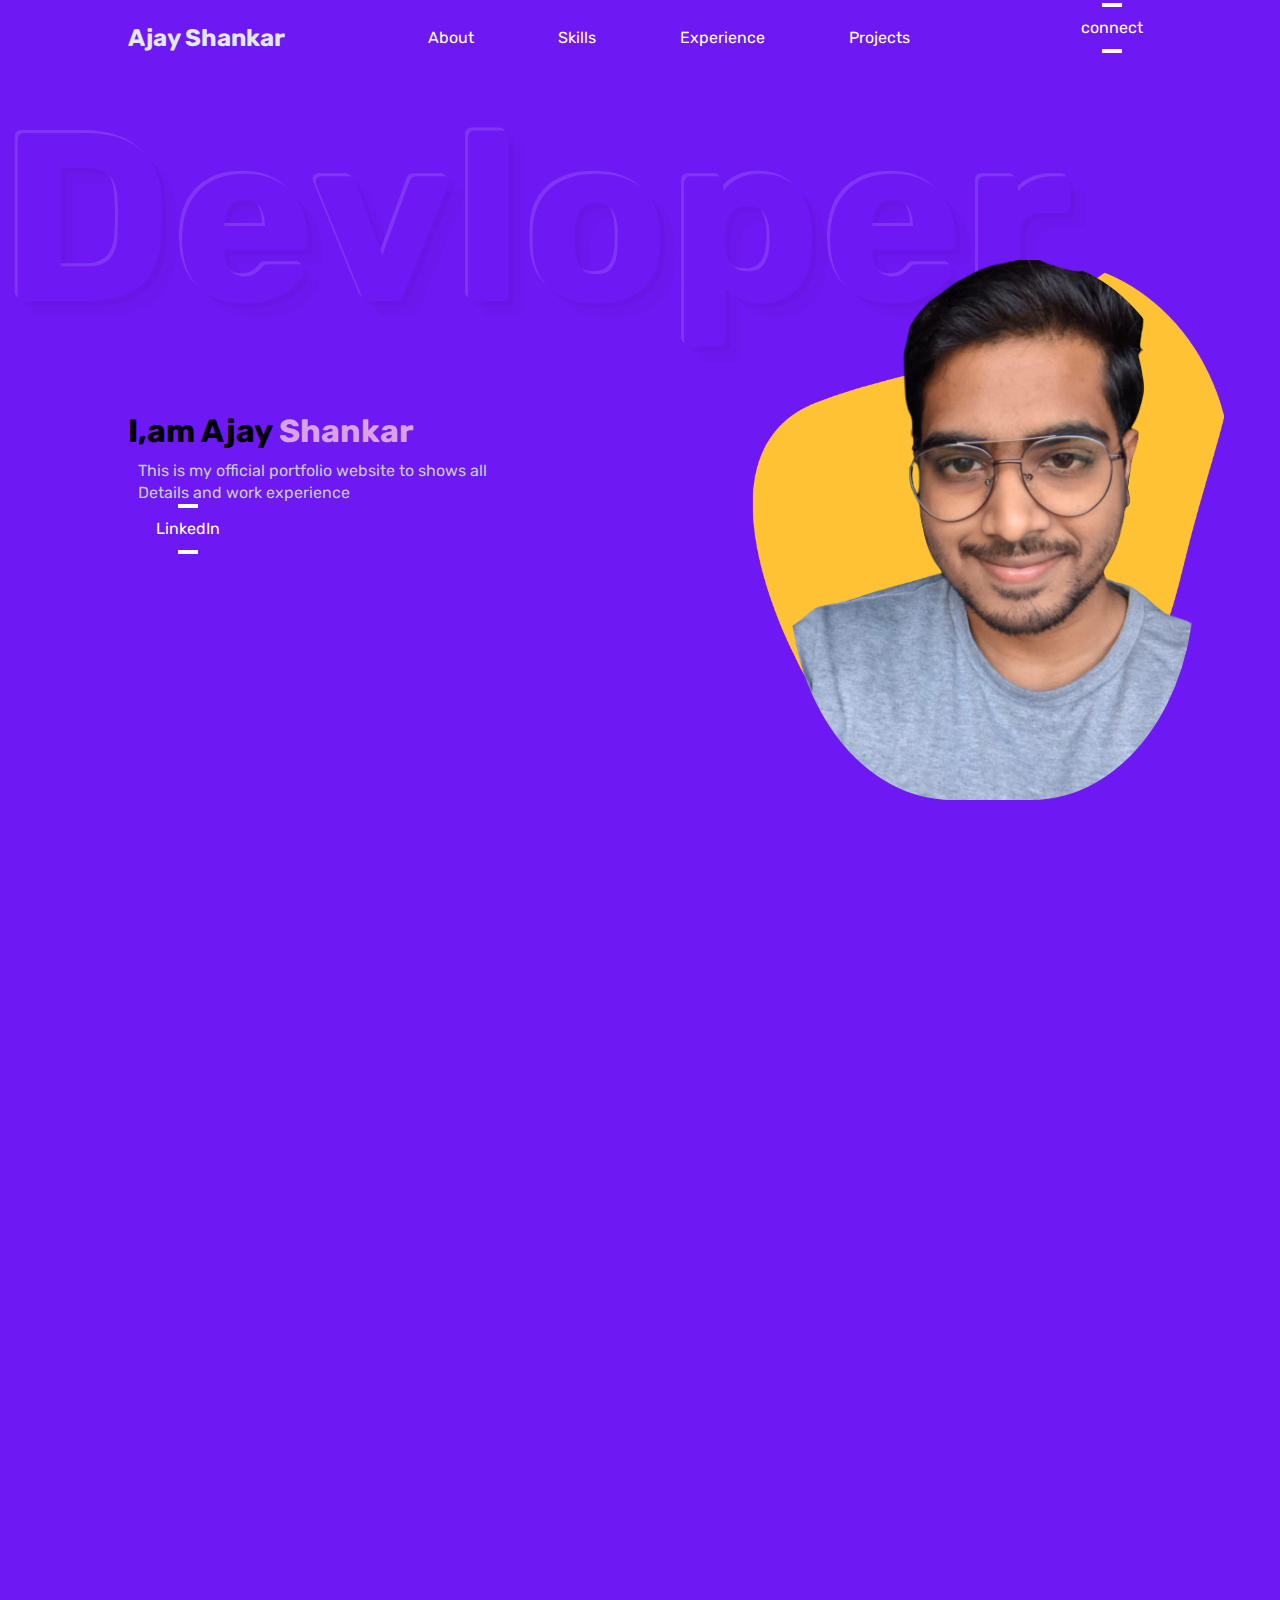
==== index.html @ b5001ecf "basic done" ====
<!DOCTYPE html>
<html lang="en">
  <head>
    <meta charset="UTF-8" />
    <meta http-equiv="X-UA-Compatible" content="IE=edge" />
    <meta name="viewport" content="width=device-width, initial-scale=1.0" />
    <title>Ajay's Portfolio</title>
    <link href="style.css" rel="stylesheet" />
  </head>
  <body>
    <div class="header">
      <nav class="navbar">
        <h2 class="logo">Ajay Shankar</h2>
        <ul>
          <li><a href="#">About</a></li>
          <li><a href="./navigationPage/Skills.html">Skills</a></li>
          <li><a href="./navigationPage/Experience.html">Experience</a></li>
          <li><a href="./navigationPage/Projects.html">Projects</a></li>
        </ul>
        <div class="box">
          <button id="connect"><a href="https://www.linkedin.com/in/ajayshankar27/">connect</a></button>
        </div>
      </nav>
    </div>

    <div class="container">
      <div>
        <!-- <h2 class="text1">Designer</h2> -->
        <h2 class="text2">Devloper</h2>
      </div>
    </div>

    <div class="containerTop">
      <div class="detel">
        <h1>I,am Ajay <span>Shankar</span></h1>
        <p>
          This is my official portfolio website to shows all <br />
          Details and work experience
        </p>
        <div class="box">
          <button id="connect"><a href="https://www.linkedin.com/in/ajayshankar27/">LinkedIn</a></button>
        </div>
      </div>
      <div class="images">
        <img src="./img/shape.png" class="shape" />
        <img src="./img/ajay.png" class="owner" />
        <img />
      </div>
    </div>

    <section>
      <div class="container reveal">
        <div class="container2">
          <h1>Projects &#8213;</h1>
          <hr />
          <div class="containerBottom">
            <div class="colum1" style="color: white">
              <div class="card">
                <img class="card-img" src="./img/Moviebook.png" alt="sunset" />
                <div class="card-body">
                  <h1 class="card-title">Movie Book</h1>
                  <p class="card-sub-title">Search for movies</p>
                  <p class="card-info">
                    Built a web application using React Utilized Rest API to
                    retrieve movie data based on user search text Implemented
                    the UseState hook to update the web application components
                    dynamically Incorporated the useEffect Hook to perform side
                    effects in the components after every load.
                  </p>
                  <button class="card-btn">Read more</button>
                </div>
              </div>
            </div>
            <div class="colum1" style="color: white">
              <div class="card">
                <img
                  class="card-img"
                  src="./img/weatherforcast.jpg"
                  alt="sunset"
                />
                <div class="card-body">
                  <h1 class="card-title">Weather Forcast</h1>
                  <p class="card-sub-title">Get weather updates</p>
                  <p class="card-info">
                    Utilized the Weather API from Rapid API to retrieve weather
                    details for user-specified location Displayed weather image
                    as a background based on the retrieved data
                  </p>
                  <button class="card-btn">Read more</button>
                </div>
              </div>
            </div>
          </div>
        </div>
      </div>
    </section>
    <section>
      <div class="container reveal">
        <div class="containerBottom">
          <div class="colum1" style="color: white">
            <div class="card">
              <img class="card-img" src="./img/minion.jpg" alt="sunset" />
              <div class="card-body">
                <h1 class="card-title">Minion Talk</h1>
                <p class="card-sub-title">translate text to minion talk</p>
                <p class="card-info">
                  Convert from English to Minion speak. This language is spoken
                  by the minions in Despicable Me. The language is actually lots
                  of languages. Yi kai yai yai bananna! Minion is a registered
                  trademark of Universal Studios.
                </p>
                <button class="card-btn">Read more</button>
              </div>
            </div>
          </div>
          <div class="colum1" style="color: white">
            <div class="card">
              <img class="card-img" src="./img/colorpicker.png" alt="sunset" />
              <div class="card-body">
                <h1 class="card-title">Color Picker</h1>
                <p class="card-sub-title">chrome extension</p>
                <p class="card-info">
                  Developed a color picker Chrome extension with a UI built
                  using HTML and CSS Implemented the core functionality of the
                  extension using JavaScript, including the ability to use an
                  eyedropper to pick colors from the screen
                </p>
                <button class="card-btn">Read more</button>
              </div>
            </div>
          </div>
        </div>
      </div>
    </section>
    <section>
      <div class="container reveal">
        <hr />
        <h4
          style="
            justify-content: center;
            display: flex;
            color: rgb(202, 202, 202);
          "
        >
          need a designer
        </h4>
        <h1 style="justify-content: center; font-size: xx-large; display: flex">
          Lets Work Togeter &#8594;
        </h1>
      </div>
    </section>
    <section>
      <div class="container reveal">
        <div class="footer-border">
          <div id="footer-content">
            <div class="colum1">
              <h4>Contact information &#8213;</h4>
              <small>
                Feel free to reach out to me anytime. I prefer to talkover email
                especially. since we may be few time zones away.
              </small>
              <br />
              <small>
                <a>E: Ajayshankar400@gmail.com</a>
                <br />
                <a>P: 8006781717</a>
              </small>
            </div>
            <div class="colum2">
              <h4>Latest projects &#8213;</h4>
              <ul>
                <li>
                  <a href="https://ajayshankar-movie-book.netlify.app/"
                    >Movie Book</a
                  >
                </li>
                <li>
                  <a href="https://ajayshankar-banana-talk.netlify.app/"
                    >Minion talk</a
                  >
                </li>
                <li>
                  <a href="https://ajayshankar-colorpicker.netlify.app/"
                    >Color Picker</a
                  >
                </li>
                <li>
                  <a href="https://weather-forcastlive.netlify.app/"
                    >Weather Forcast</a
                  >
                </li>
                <li><a href="">All Projects</a></li>
              </ul>
            </div>
            <div class="colum3">
              <h4>Current availability &#8213;</h4>
              <small
                >I usually work on several projects but I'LL be happy to discuss
                new opportunities Let's get in touch!
              </small>
            </div>
            <div class="colum4">
              <h4>Follow me on &#8213;</h4>
              <ul>
                <li>
                  <a href="https://www.linkedin.com/in/ajayshankar27/"
                    >LinkedIn</a
                  >
                </li>
                <li>
                  <a href="https://leetcode.com/ShankarAjay/">LeetCode</a>
                </li>
                <li>
                  <a href="https://www.hackerrank.com/Ajayshankar72"
                    >Hackerrank</a
                  >
                </li>
                <li>
                  <a href="https://github.com/Shankarajay12?tab=repositories"
                    >GitHub</a
                  >
                </li>
              </ul>
            </div>
          </div>
          <div id="copyright">
            &#169;2020-2023
            <br />
            <small>Made with ♥ from Ajay</small>
          </div>
        </div>
      </div>
    </section>
    <div class="loader-wrapper">
      <span class="loader"><span class="loader-inner"></span></span>
    </div>
  </body>
  <script src="app.js"></script>
</html>
---- style.css ----
@import url('https://fonts.googleapis.com/css2?family=Rubik&display=swap');
*{
  margin: 0;
  padding: 0;

  font-family: 'Rubik', sans-serif;
}

body{
  width: 100%;
  height: 100vh;
  background: #6e18f3;
}

.reveal{
  position: relative;
  transform: translateY(150px);
  opacity: 0;
  transition: 1s all ease;
}

.reveal.active{
  transform: translateY(0);
  opacity: 1;
}

ul li a{
  color: rgb(202, 202, 202);
  text-decoration: none;
  line-height: 25px;
}

section{
  transform: translateY(1);
  opacity: 1;
}

section.active{
  position: relative;
  transform: translateY(0);
  opacity: 0;
  transition: 5s all ease;
}

.navbar{
  display: flex;
  justify-content: space-between;
  align-items: center;
  padding: 1% 10%;
  
}

.logo{
  color: #e2e8f0;
}
.navbar ul li{
  list-style: none;
  display: inline;
  padding: 0px 40px;
}

.navbar ul li a{
text-decoration: none;
color: #fff;
}

.navbar ul li a:hover{
color: #004aad;
background: #fff;
transition: 0.3s;
border-radius: 30px;
padding: 10px 20px;
}

.box {
  position: relative;
  margin: 0%;
  width: 100px;
  height: 50px;
  display: flex;
  justify-content: center;
  align-items: center;
  background:#6e18f3;
  overflow: hidden;
  border-radius: 20px;
  bottom: 10px;
  left: 10px;
}

.box::before{
  content: '';
  position: absolute;
  width: 20%;
  height: 250%;
  background: linear-gradient(#fff,#fff);
  animation:  animate 5s linear infinite;
}
.box::after{
content: '';
position: absolute;
inset: 4px;
background:#6e18f3;
border-radius: 16px;
}

@keyframes animate {
  0%{
transform: rotate(0deg);
  }
  100%{
       transform: rotate(360deg);
  }
  
}

.box button{
  position: relative;
  z-index: 1;
  background: transparent;
  border: transparent;
  cursor: pointer;
}

button a{
  position: relative;
  text-decoration: none;
  color: #fff;
}

#connect{
  color: white;
  padding: 10px 30px;
  border: none; 
  border-radius: 30px;
  font-size: 16px;
  width:10%;
  justify-content: center;
  align-items: center;
  display: flex;
  text-decoration: none;

}
#connect:hover{
transform: scale(1.1);
cursor: pointer;
}

.container{
  position: relative;
  width: 100%;
  justify-content: center;
  align-items: center;
  
}
.container h2{
  font-size: 15em;
  
}

.container h2.text2{
   
  border-radius: 20px;
  color: #6e18f3;
  padding: 0px 0px;
  margin: 1px;

  filter: drop-shadow(-3px -3px rgba(255, 255, 255, 0.13))
  drop-shadow(5px 5px rgba(0, 0, 0, 0.034))
  drop-shadow(15px 15px rgba(0, 0, 0, 0.021));
}

.detel{
  margin-top: 5%;
  display: flex;
  flex-direction: column;
}
.detal h1{
  font-size: 50px;   
 color: #212121;
 margin-bottom: 20px;
 }
 
 span{
     color: rgb(217, 162, 231);
 }
 
 .detel p{
     color: rgb(202, 202, 202);
     line-height: 22px;
     padding: 10px;
 }
 
 .images{
  width: 45%;
  height: 60%;
  position: absolute;
  bottom: 100px;
  right: 0;
  border-radius: 50%;
}

.images img{
  height: 100%;
  position: absolute;
  left: 50%;
  bottom: 0;
  transform: translate(-50%);
  transition: bottom 0.5s,left;
  border-radius: 40%;
}

.images:hover .shape{
  bottom: 20px;
  
}
.images:hover .owner{
  left: 40%;
  
}

.containerTop{
  margin: 0;
  padding: 0 10%;
}

.container2 h1{
  margin-top: 7%;
 padding: 2% 13%;
  
}


.containerBottom{
  display: flex;
  margin: 0% 7%;
  padding-left:70px;
  width:80%;
  justify-content: center;
  align-items:center;
}

.colum1{
  width:100%;
  float:inline-start;
  margin:10px;
}

.containerBottom ul{
  list-style:none;
}

.card{
  width: 450px;
  height: 450px;
  overflow: hidden;
  background: #ebe2e9;
  position: relative;
}

.card img{
  width: 100%;
  height: 100%;
  object-fit: cover;
 
}

.card-body{
  width: 100%;
  height: 100%;
  top: 0;
  left: 100%;
  position: absolute;
  background: #000000b9;
  backdrop-filter: blur(5px);
  
  color: #fff;
  padding: 30px;
  display: flex;
  flex-direction: column;
  transition: 0.5s;
}
.card-title{
 text-transform: uppercase;
 font-weight: 500;
 font-size: 50px;
}
.card-sub-title{
  text-transform: capitalize;
  font-weight: 300;
  font-size: 14px;
}

.card-info{
  text-transform: capitalize;
  margin: 30px 0px;
  margin-right: 50px;
  font-weight: 400 ;
  font-size: 16px;
  line-height: 30px;
 
}

.card-btn{
  padding: 10px;
  border-radius:15px;
  border: none;
  outline: none;
  background: #f0b01c;
  color: #fff;
  cursor: pointer;
  width: 30%;
}

.card:hover .card-body{
  left: 0%;
  
}
.footer-border{
  background: #20115b81;
  margin-top: 7%;
  padding: 0;
}

#footer-content{
  display: flex;
  margin: 0% 0%;
  padding-left:7%;
  width:80%;
  justify-content: space-between;
  align-items:center;
  color: rgb(202, 202, 202);
     line-height: 22px;
}

#footer-content .colum1{
  width:40%;
  top: 0%;
  float:inline-start;
  margin:10px;
}
#footer-content .colum2{
  width:15%;
  top: 0%;
  float:inline-start;
  margin:10px;
}
#footer-content .colum3{
  width:15%;
  top: 0%;
  float:inline-start;
  margin:10px;
}
#footer-content .colum4{
  width:15%;
  float:inline-start;
  margin:10px;
}

#footer-content ul{
  list-style:none;
}

#footer-content h4{
  color: #fff;
}

#copyright{
  margin: 2% 7%;
  color: rgb(202, 202, 202);
}

hr{
  margin: 1% 13% ;
  
}


.loader-wrapper{
  width: 100%;
  height: 100%;
  position: absolute;
  top: 0;
  left: 0;
  background-color: #242f3f;
  display: flex;
  justify-content: center;
  align-items: center;
}


.loader {
  display: inline-block;
  width: 30px;
  height: 30px;
  position: relative;
  border: 4px solid #fff;
  animation: loader 2s infinite ease;
}

.loader-inner {
  vertical-align: top;
  display: inline-block;
  width: 100%;
  background-color: #fff;
  animation: loader-inner 2s infinite ease-in;
}

@keyframes loader {
  0% {
    transform: rotate(0deg);
  }
  
  25% {
    transform: rotate(180deg);
  }
  
  50% {
    transform: rotate(180deg);
  }
  
  75% {
    transform: rotate(360deg);
  }
  
  100% {
    transform: rotate(360deg);
  }
}

@keyframes loader-inner {
  0% {
    height: 0%;
  }
  
  25% {
    height: 0%;
  }
  
  50% {
    height: 100%;
  }
  
  75% {
    height: 100%;
  }
  
  100% {
    height: 0%;
  }
}
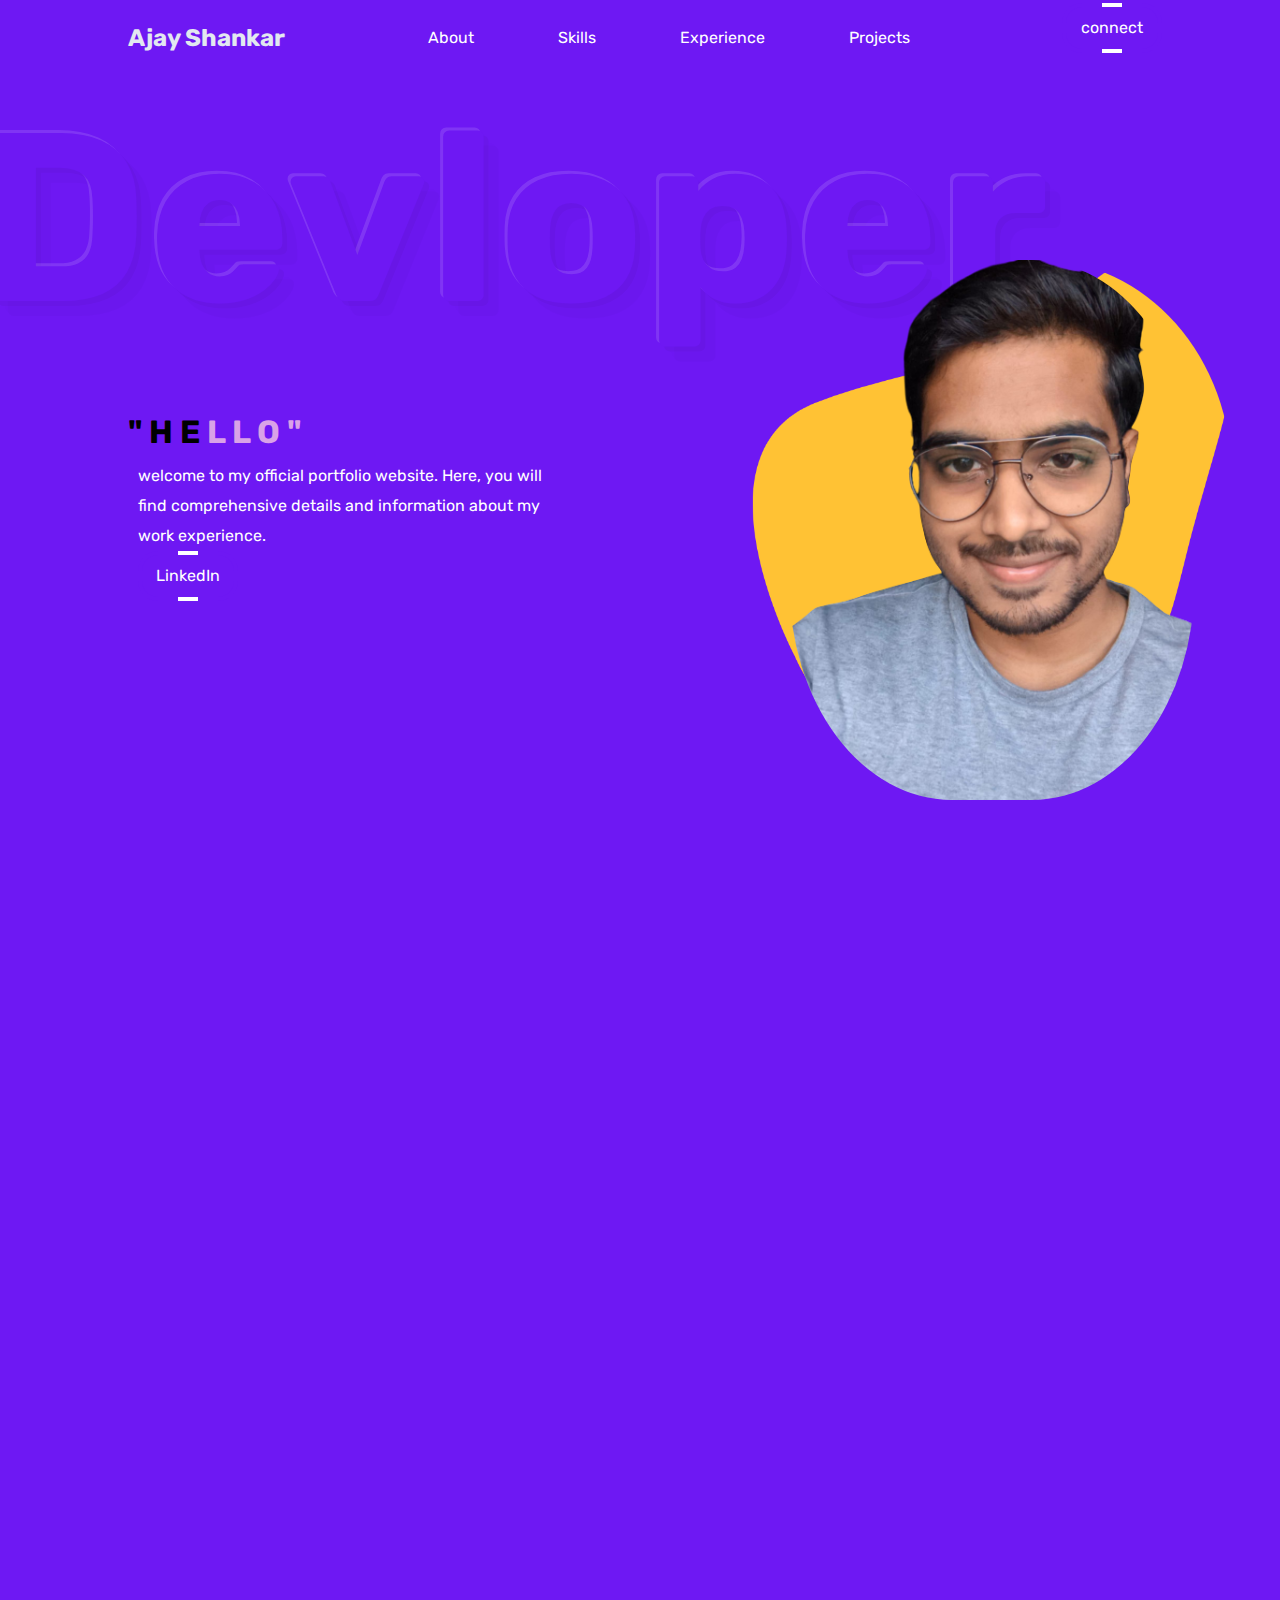
==== commit 7b55cd80: "done project updates" ====
--- a/index.html
+++ b/index.html
@@ -1,239 +1,221 @@
 <!DOCTYPE html>
 <html lang="en">
-  <head>
-    <meta charset="UTF-8" />
-    <meta http-equiv="X-UA-Compatible" content="IE=edge" />
-    <meta name="viewport" content="width=device-width, initial-scale=1.0" />
-    <title>Ajay's Portfolio</title>
-    <link href="style.css" rel="stylesheet" />
-  </head>
-  <body>
-    <div class="header">
-      <nav class="navbar">
-        <h2 class="logo">Ajay Shankar</h2>
-        <ul>
-          <li><a href="#">About</a></li>
-          <li><a href="./navigationPage/Skills.html">Skills</a></li>
-          <li><a href="./navigationPage/Experience.html">Experience</a></li>
-          <li><a href="./navigationPage/Projects.html">Projects</a></li>
-        </ul>
-        <div class="box">
-          <button id="connect"><a href="https://www.linkedin.com/in/ajayshankar27/">connect</a></button>
-        </div>
-      </nav>
-    </div>
-
-    <div class="container">
-      <div>
-        <!-- <h2 class="text1">Designer</h2> -->
-        <h2 class="text2">Devloper</h2>
-      </div>
-    </div>
-
-    <div class="containerTop">
-      <div class="detel">
-        <h1>I,am Ajay <span>Shankar</span></h1>
-        <p>
-          This is my official portfolio website to shows all <br />
-          Details and work experience
-        </p>
-        <div class="box">
-          <button id="connect"><a href="https://www.linkedin.com/in/ajayshankar27/">LinkedIn</a></button>
-        </div>
-      </div>
-      <div class="images">
-        <img src="./img/shape.png" class="shape" />
-        <img src="./img/ajay.png" class="owner" />
-        <img />
-      </div>
-    </div>
-
-    <section>
-      <div class="container reveal">
-        <div class="container2">
-          <h1>Projects &#8213;</h1>
-          <hr />
-          <div class="containerBottom">
-            <div class="colum1" style="color: white">
-              <div class="card">
-                <img class="card-img" src="./img/Moviebook.png" alt="sunset" />
-                <div class="card-body">
-                  <h1 class="card-title">Movie Book</h1>
-                  <p class="card-sub-title">Search for movies</p>
-                  <p class="card-info">
-                    Built a web application using React Utilized Rest API to
-                    retrieve movie data based on user search text Implemented
-                    the UseState hook to update the web application components
-                    dynamically Incorporated the useEffect Hook to perform side
-                    effects in the components after every load.
-                  </p>
-                  <button class="card-btn">Read more</button>
-                </div>
-              </div>
-            </div>
-            <div class="colum1" style="color: white">
-              <div class="card">
-                <img
-                  class="card-img"
-                  src="./img/weatherforcast.jpg"
-                  alt="sunset"
-                />
-                <div class="card-body">
-                  <h1 class="card-title">Weather Forcast</h1>
-                  <p class="card-sub-title">Get weather updates</p>
-                  <p class="card-info">
-                    Utilized the Weather API from Rapid API to retrieve weather
-                    details for user-specified location Displayed weather image
-                    as a background based on the retrieved data
-                  </p>
-                  <button class="card-btn">Read more</button>
-                </div>
-              </div>
-            </div>
-          </div>
-        </div>
-      </div>
-    </section>
-    <section>
-      <div class="container reveal">
+
+<head>
+  <meta charset="UTF-8" />
+  <meta http-equiv="X-UA-Compatible" content="IE=edge" />
+  <meta name="viewport" content="width=device-width, initial-scale=1.0" />
+  <title>Ajay's Portfolio</title>
+  <link href="style.css" rel="stylesheet" />
+</head>
+
+<body>
+  <div class="header">
+    <nav class="navbar">
+      <h2 class="logo">Ajay Shankar</h2>
+      <ul>
+        <li><a href="#">About</a></li>
+        <li><a href="./navigationPage/Skills.html">Skills</a></li>
+        <li><a href="./navigationPage/Experience.html">Experience</a></li>
+        <li><a href="./navigationPage/Projects.html">Projects</a></li>
+      </ul>
+      <div class="box">
+        <button id="connect"><a href="https://www.linkedin.com/in/ajayshankar27/">connect</a></button>
+      </div>
+    </nav>
+  </div>
+
+  <div class="containerDesigner">
+    <div>
+      <!-- <h2 class="text1">Designer</h2> -->
+      <h2 class="text2">Devloper</h2>
+    </div>
+  </div>
+
+  <div class="containerTop">
+    <div class="detel">
+      <h1>&#34; H E <span>L L O &#34;</span></h1>
+      <p>
+        welcome to my official portfolio website. Here, you will find comprehensive details and information about my
+        work experience.
+      </p>
+      <div class="box">
+        <button id="connect"><a href="https://www.linkedin.com/in/ajayshankar27/">LinkedIn</a></button>
+      </div>
+    </div>
+    <div class="images">
+      <img src="./img/shape.png" class="shape" />
+      <img src="./img/ajay.png" class="owner" />
+      <img />
+    </div>
+  </div>
+
+  <section>
+    <div class="container reveal">
+      <div class="container2">
+        <h1>Projects &#8213;</h1>
+        <hr />
         <div class="containerBottom">
           <div class="colum1" style="color: white">
             <div class="card">
-              <img class="card-img" src="./img/minion.jpg" alt="sunset" />
+              <img class="card-img" src="./img/Moviebook.png" alt="sunset" />
               <div class="card-body">
-                <h1 class="card-title">Minion Talk</h1>
-                <p class="card-sub-title">translate text to minion talk</p>
+                <h1 class="card-title">Movie Book</h1>
+                <p class="card-sub-title">Search for movies</p>
                 <p class="card-info">
-                  Convert from English to Minion speak. This language is spoken
-                  by the minions in Despicable Me. The language is actually lots
-                  of languages. Yi kai yai yai bananna! Minion is a registered
-                  trademark of Universal Studios.
+                  Built a web application using React Utilized Rest API to
+                  retrieve movie data based on user search text Implemented
+                  the UseState hook to update the web application components
+                  dynamically Incorporated the useEffect Hook to perform side
+                  effects in the components after every load.
                 </p>
-                <button class="card-btn">Read more</button>
+                <button class="card-btn"><a href="./navigationPage/Proj/moviBook.html">Read More</a></button>
               </div>
             </div>
           </div>
           <div class="colum1" style="color: white">
             <div class="card">
-              <img class="card-img" src="./img/colorpicker.png" alt="sunset" />
+              <img class="card-img" src="./img/weatherforcast.jpg" alt="sunset" />
               <div class="card-body">
-                <h1 class="card-title">Color Picker</h1>
-                <p class="card-sub-title">chrome extension</p>
+                <h1 class="card-title">Weather Forcast</h1>
+                <p class="card-sub-title">Get weather updates</p>
                 <p class="card-info">
-                  Developed a color picker Chrome extension with a UI built
-                  using HTML and CSS Implemented the core functionality of the
-                  extension using JavaScript, including the ability to use an
-                  eyedropper to pick colors from the screen
+                  Utilized the Weather API from Rapid API to retrieve weather
+                  details for user-specified location Displayed weather image
+                  as a background based on the retrieved data
                 </p>
-                <button class="card-btn">Read more</button>
+                <button class="card-btn"><a href="./navigationPage/Proj/weatherForcast.html">Read More</a></button>
               </div>
             </div>
           </div>
         </div>
       </div>
-    </section>
-    <section>
-      <div class="container reveal">
-        <hr />
-        <h4
-          style="
+    </div>
+  </section>
+  <section>
+    <div class="container reveal">
+      <div class="containerBottom">
+        <div class="colum1" style="color: white">
+          <div class="card">
+            <img class="card-img" src="./img/minion.jpg" alt="sunset" />
+            <div class="card-body">
+              <h1 class="card-title">Minion Talk</h1>
+              <p class="card-sub-title">translate text to minion talk</p>
+              <p class="card-info">
+                Convert from English to Minion speak. This language is spoken
+                by the minions in Despicable Me. The language is actually lots
+                of languages. Yi kai yai yai bananna! Minion is a registered
+                trademark of Universal Studios.
+              </p>
+              <button class="card-btn"><a href="./navigationPage/Proj/MinionTalk.html">Read More</a></button>
+            </div>
+          </div>
+        </div>
+        <div class="colum1" style="color: white">
+          <div class="card">
+            <img class="card-img" src="./img/colorpicker.png" alt="sunset" />
+            <div class="card-body">
+              <h1 class="card-title">Color Picker</h1>
+              <p class="card-sub-title">chrome extension</p>
+              <p class="card-info">
+                Developed a color picker Chrome extension with a UI built
+                using HTML and CSS Implemented the core functionality of the
+                extension using JavaScript, including the ability to use an
+                eyedropper to pick colors from the screen
+              </p>
+              <button class="card-btn"><a href="./navigationPage/Proj/ColorPicker.html">Read More</a></button>
+            </div>
+          </div>
+        </div>
+      </div>
+    </div>
+  </section>
+  <section>
+    <div class="container reveal">
+      <hr />
+      <h4 style="
             justify-content: center;
             display: flex;
             color: rgb(202, 202, 202);
-          "
-        >
-          need a designer
-        </h4>
-        <h1 style="justify-content: center; font-size: xx-large; display: flex">
-          Lets Work Togeter &#8594;
-        </h1>
-      </div>
-    </section>
-    <section>
-      <div class="container reveal">
-        <div class="footer-border">
-          <div id="footer-content">
-            <div class="colum1">
-              <h4>Contact information &#8213;</h4>
-              <small>
-                Feel free to reach out to me anytime. I prefer to talkover email
-                especially. since we may be few time zones away.
-              </small>
+          ">
+        need a designer
+      </h4>
+      <h1 style="justify-content: center; font-size: xx-large; display: flex">
+        Lets Work Togeter &#8594;
+      </h1>
+    </div>
+  </section>
+  <section>
+    <div class="container reveal">
+      <div class="footer-border">
+        <div id="footer-content">
+          <div class="colum1">
+            <h4>Contact information &#8213;</h4>
+            <small>
+              Feel free to reach out to me anytime. I prefer to talkover email
+              especially. since we may be few time zones away.
+            </small>
+            <br />
+            <small>
+              <a>E: Ajayshankar400@gmail.com</a>
               <br />
-              <small>
-                <a>E: Ajayshankar400@gmail.com</a>
-                <br />
-                <a>P: 8006781717</a>
-              </small>
-            </div>
-            <div class="colum2">
-              <h4>Latest projects &#8213;</h4>
-              <ul>
-                <li>
-                  <a href="https://ajayshankar-movie-book.netlify.app/"
-                    >Movie Book</a
-                  >
-                </li>
-                <li>
-                  <a href="https://ajayshankar-banana-talk.netlify.app/"
-                    >Minion talk</a
-                  >
-                </li>
-                <li>
-                  <a href="https://ajayshankar-colorpicker.netlify.app/"
-                    >Color Picker</a
-                  >
-                </li>
-                <li>
-                  <a href="https://weather-forcastlive.netlify.app/"
-                    >Weather Forcast</a
-                  >
-                </li>
-                <li><a href="">All Projects</a></li>
-              </ul>
-            </div>
-            <div class="colum3">
-              <h4>Current availability &#8213;</h4>
-              <small
-                >I usually work on several projects but I'LL be happy to discuss
-                new opportunities Let's get in touch!
-              </small>
-            </div>
-            <div class="colum4">
-              <h4>Follow me on &#8213;</h4>
-              <ul>
-                <li>
-                  <a href="https://www.linkedin.com/in/ajayshankar27/"
-                    >LinkedIn</a
-                  >
-                </li>
-                <li>
-                  <a href="https://leetcode.com/ShankarAjay/">LeetCode</a>
-                </li>
-                <li>
-                  <a href="https://www.hackerrank.com/Ajayshankar72"
-                    >Hackerrank</a
-                  >
-                </li>
-                <li>
-                  <a href="https://github.com/Shankarajay12?tab=repositories"
-                    >GitHub</a
-                  >
-                </li>
-              </ul>
-            </div>
-          </div>
-          <div id="copyright">
-            &#169;2020-2023
-            <br />
-            <small>Made with ♥ from Ajay</small>
-          </div>
-        </div>
-      </div>
-    </section>
-    <div class="loader-wrapper">
-      <span class="loader"><span class="loader-inner"></span></span>
-    </div>
-  </body>
-  <script src="app.js"></script>
-</html>
+              <a>P: 8006781717</a>
+            </small>
+          </div>
+          <div class="colum2">
+            <h4>Latest projects &#8213;</h4>
+            <ul>
+              <li>
+                <a href="https://ajayshankar-movie-book.netlify.app/">Movie Book</a>
+              </li>
+              <li>
+                <a href="https://ajayshankar-banana-talk.netlify.app/">Minion talk</a>
+              </li>
+              <li>
+                <a href="https://ajayshankar-colorpicker.netlify.app/">Color Picker</a>
+              </li>
+              <li>
+                <a href="https://weather-forcastlive.netlify.app/">Weather Forcast</a>
+              </li>
+              <li><a href="">All Projects</a></li>
+            </ul>
+          </div>
+          <div class="colum3">
+            <h4>Current availability &#8213;</h4>
+            <small>I usually work on several projects but I'LL be happy to discuss
+              new opportunities Let's get in touch!
+            </small>
+          </div>
+          <div class="colum4">
+            <h4>Follow me on &#8213;</h4>
+            <ul>
+              <li>
+                <a href="https://www.linkedin.com/in/ajayshankar27/">LinkedIn</a>
+              </li>
+              <li>
+                <a href="https://leetcode.com/ShankarAjay/">LeetCode</a>
+              </li>
+              <li>
+                <a href="https://www.hackerrank.com/Ajayshankar72">Hackerrank</a>
+              </li>
+              <li>
+                <a href="https://github.com/Shankarajay12?tab=repositories">GitHub</a>
+              </li>
+            </ul>
+          </div>
+        </div>
+        <div id="copyright">
+          &#169;2020-2023
+          <br />
+          <small>Made with ♥ from Ajay</small>
+        </div>
+      </div>
+    </div>
+  </section>
+  <div class="loader-wrapper">
+    <span class="loader"><span class="loader-inner"></span></span>
+  </div>
+</body>
+<script src="app.js"></script>
+
+</html>--- a/style.css
+++ b/style.css
@@ -62,6 +62,22 @@
 .navbar ul li a{
 text-decoration: none;
 color: #fff;
+}
+
+@media screen and (max-width: 768px) {
+  .navbar {
+    flex-direction: column;
+    padding: 5% 10%;
+  }
+  
+  .navbar ul {
+    margin-top: 20px;
+    justify-content: space-evenly;
+  }
+  
+  .navbar ul li {
+    margin: 10px 0;
+  }
 }
 
 .navbar ul li a:hover{
@@ -145,19 +161,18 @@
 cursor: pointer;
 }
 
-.container{
-  position: relative;
-  width: 100%;
+.containerDesigner{
+  width: 80%;
   justify-content: center;
   align-items: center;
-  
-}
-.container h2{
+  display: flex;
+  
+}
+.containerDesigner h2{
   font-size: 15em;
-  
-}
-
-.container h2.text2{
+}
+
+.containerDesigner h2.text2{
    
   border-radius: 20px;
   color: #6e18f3;
@@ -167,6 +182,22 @@
   filter: drop-shadow(-3px -3px rgba(255, 255, 255, 0.13))
   drop-shadow(5px 5px rgba(0, 0, 0, 0.034))
   drop-shadow(15px 15px rgba(0, 0, 0, 0.021));
+}
+
+@media only screen and (min-width: 768px) {
+  .containerDesigner h2 {
+    font-size: 15em;
+  }
+
+  .containerDesigner h2.text2 {
+    padding: 0px 20px;
+  }
+}
+
+@media only screen and (min-width: 992px) {
+  .containerDesigner h2.text2 {
+    padding: 0px 40px;
+  }
 }
 
 .detel{
@@ -185,9 +216,10 @@
  }
  
  .detel p{
-     color: rgb(202, 202, 202);
-     line-height: 22px;
+     color: rgb(255, 255, 255);
+     line-height: 30px;
      padding: 10px;
+     width: 40%;
  }
  
  .images{
@@ -209,6 +241,30 @@
   border-radius: 40%;
 }
 
+@media (max-width: 768px) {
+  .images {
+    width: 60%;
+    height: 40%;
+    bottom: 5%;
+  }
+
+  .images img {
+    border-radius: 50%;
+  }
+}
+
+@media (max-width: 576px) {
+  .images {
+    width: 80%;
+    height: 30%;
+    bottom: 2%;
+  }
+
+  .images img {
+    border-radius: 60%;
+  }
+}
+
 .images:hover .shape{
   bottom: 20px;
   
@@ -279,38 +335,38 @@
   flex-direction: column;
   transition: 0.5s;
 }
-.card-title{
- text-transform: uppercase;
- font-weight: 500;
- font-size: 50px;
-}
-.card-sub-title{
+.card-title {
+  text-transform: uppercase;
+  font-weight: 500;
+  font-size: 4vw;
+}
+
+.card-sub-title {
   text-transform: capitalize;
   font-weight: 300;
-  font-size: 14px;
-}
-
-.card-info{
+  font-size: 1.5vw;
+}
+
+.card-info {
   text-transform: capitalize;
-  margin: 30px 0px;
-  margin-right: 50px;
-  font-weight: 400 ;
-  font-size: 16px;
-  line-height: 30px;
- 
-}
-
-.card-btn{
-  padding: 10px;
-  border-radius:15px;
+  margin: 2vw 0px;
+  margin-right: 3vw;
+  font-weight: 400;
+  font-size: 1.5vw;
+  line-height: 3vw;
+}
+
+.card-btn {
+  padding: 1vw 2vw;
+  border-radius: 1.5vw;
   border: none;
   outline: none;
   background: #f0b01c;
   color: #fff;
   cursor: pointer;
   width: 30%;
-}
-
+  font-size: 1.5vw;
+}
 .card:hover .card-body{
   left: 0%;
   
@@ -324,8 +380,7 @@
 #footer-content{
   display: flex;
   margin: 0% 0%;
-  padding-left:7%;
-  width:80%;
+  width:100%;
   justify-content: space-between;
   align-items:center;
   color: rgb(202, 202, 202);
@@ -365,7 +420,7 @@
 }
 
 #copyright{
-  margin: 2% 7%;
+  margin:10px;
   color: rgb(202, 202, 202);
 }
 
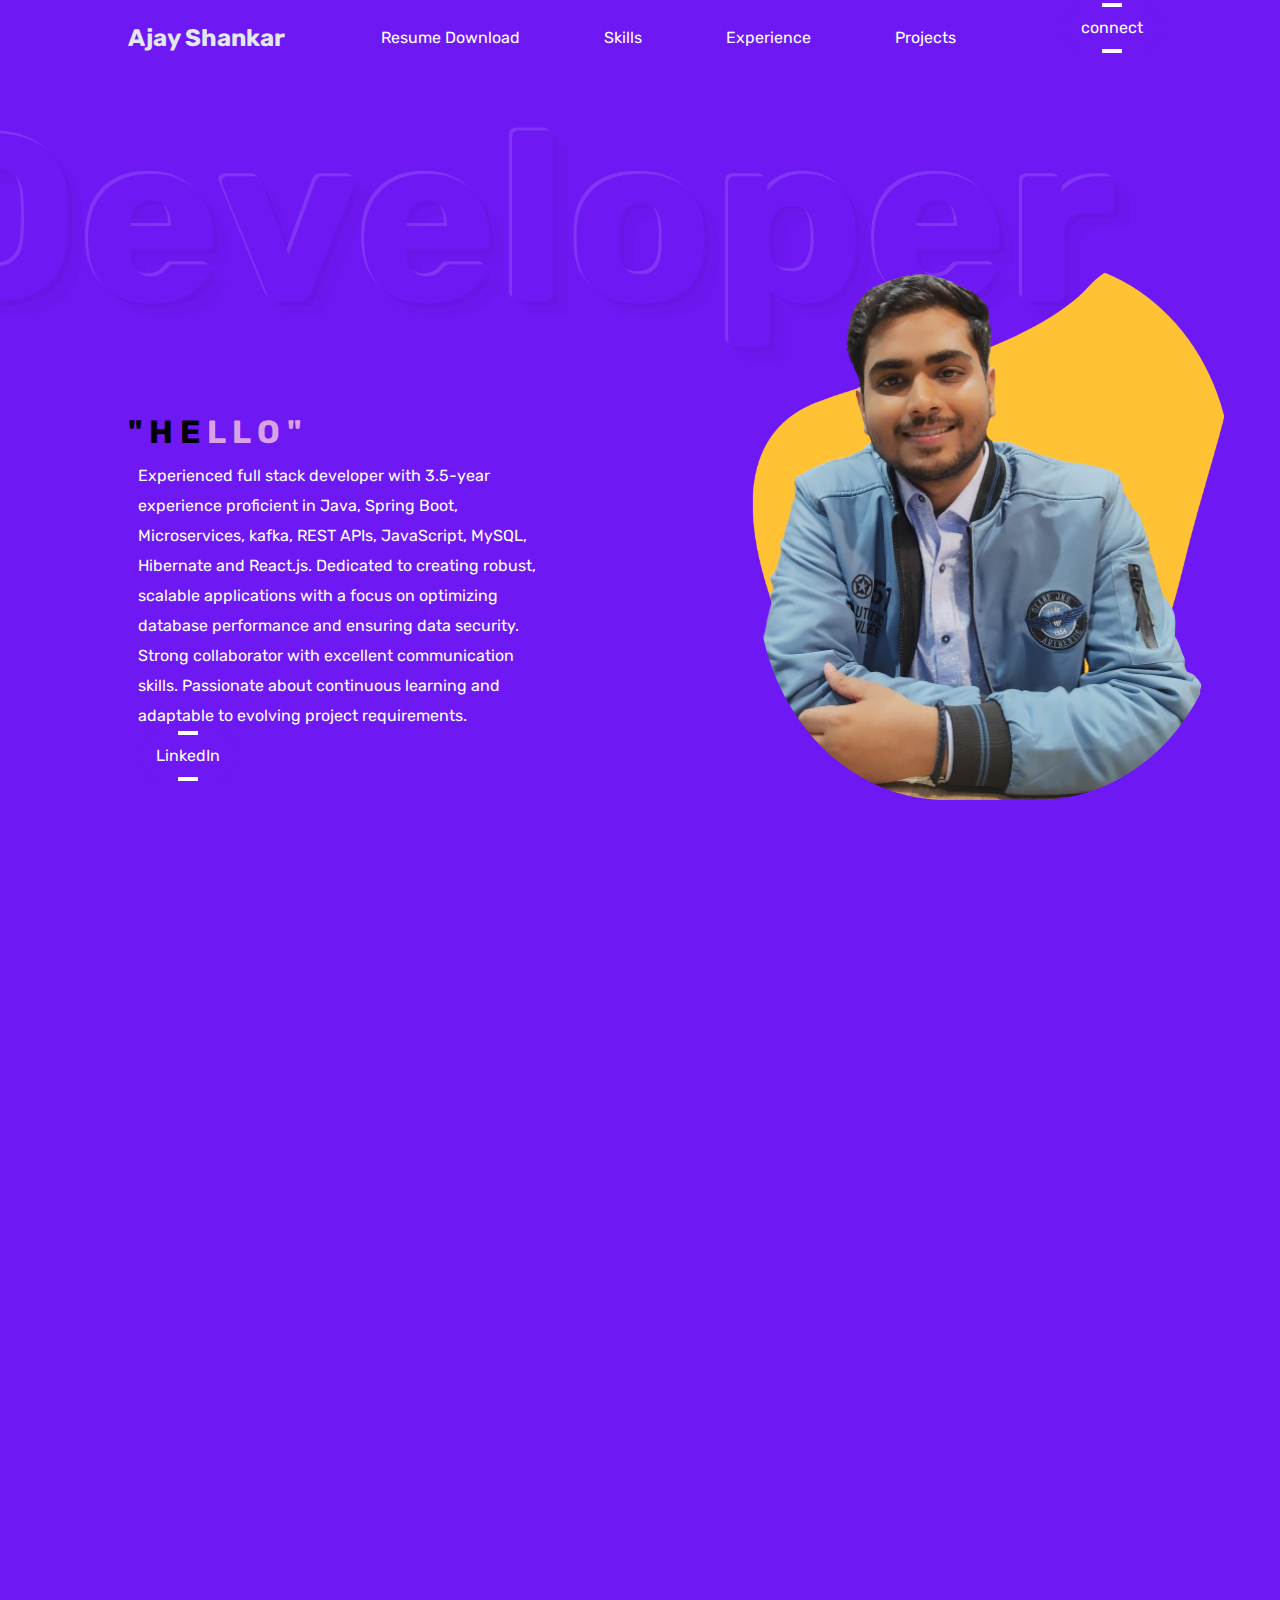
==== commit fdb33a74: "changes done for skills" ====
--- a/index.html
+++ b/index.html
@@ -14,7 +14,7 @@
     <nav class="navbar">
       <h2 class="logo">Ajay Shankar</h2>
       <ul>
-        <li><a href="#">About</a></li>
+        <li><a href="https://www.canva.com/design/DAGCr1r_u6o/0tIzIKWPhfI3zePtLBJBNg/view?utm_content=DAGCr1r_u6o&utm_campaign=designshare&utm_medium=link&utm_source=editor">Resume Download</a></li>
         <li><a href="./navigationPage/Skills.html">Skills</a></li>
         <li><a href="./navigationPage/Experience.html">Experience</a></li>
         <li><a href="./navigationPage/Projects.html">Projects</a></li>
@@ -28,7 +28,7 @@
   <div class="containerDesigner">
     <div>
       <!-- <h2 class="text1">Designer</h2> -->
-      <h2 class="text2">Devloper</h2>
+      <h2 class="text2">Developer</h2>
     </div>
   </div>
 
@@ -36,8 +36,7 @@
     <div class="detel">
       <h1>&#34; H E <span>L L O &#34;</span></h1>
       <p>
-        welcome to my official portfolio website. Here, you will find comprehensive details and information about my
-        work experience.
+        Experienced full stack developer with 3.5-year experience proficient in Java, Spring Boot, Microservices, kafka, REST APIs, JavaScript, MySQL, Hibernate and React.js. Dedicated to creating robust, scalable applications with a focus on optimizing database performance and ensuring data security. Strong collaborator with excellent communication skills. Passionate about continuous learning and adaptable to evolving project requirements.
       </p>
       <div class="box">
         <button id="connect"><a href="https://www.linkedin.com/in/ajayshankar27/">LinkedIn</a></button>
--- a/style.css
+++ b/style.css
@@ -338,34 +338,35 @@
 .card-title {
   text-transform: uppercase;
   font-weight: 500;
-  font-size: 4vw;
+  font-size: 2vw;
 }
 
 .card-sub-title {
   text-transform: capitalize;
   font-weight: 300;
   font-size: 1.5vw;
+  padding: 10px 0;
 }
 
 .card-info {
   text-transform: capitalize;
-  margin: 2vw 0px;
-  margin-right: 3vw;
+  margin: 1vw 0px;
   font-weight: 400;
-  font-size: 1.5vw;
-  line-height: 3vw;
+  font-size: 1vw;
+  line-height: 2vw;
+  width: 80%;
 }
 
 .card-btn {
   padding: 1vw 2vw;
-  border-radius: 1.5vw;
+  border-radius: 0.5vw;
   border: none;
   outline: none;
   background: #f0b01c;
-  color: #fff;
+  color: #000;
   cursor: pointer;
   width: 30%;
-  font-size: 1.5vw;
+  font-size: 1vw;
 }
 .card:hover .card-body{
   left: 0%;
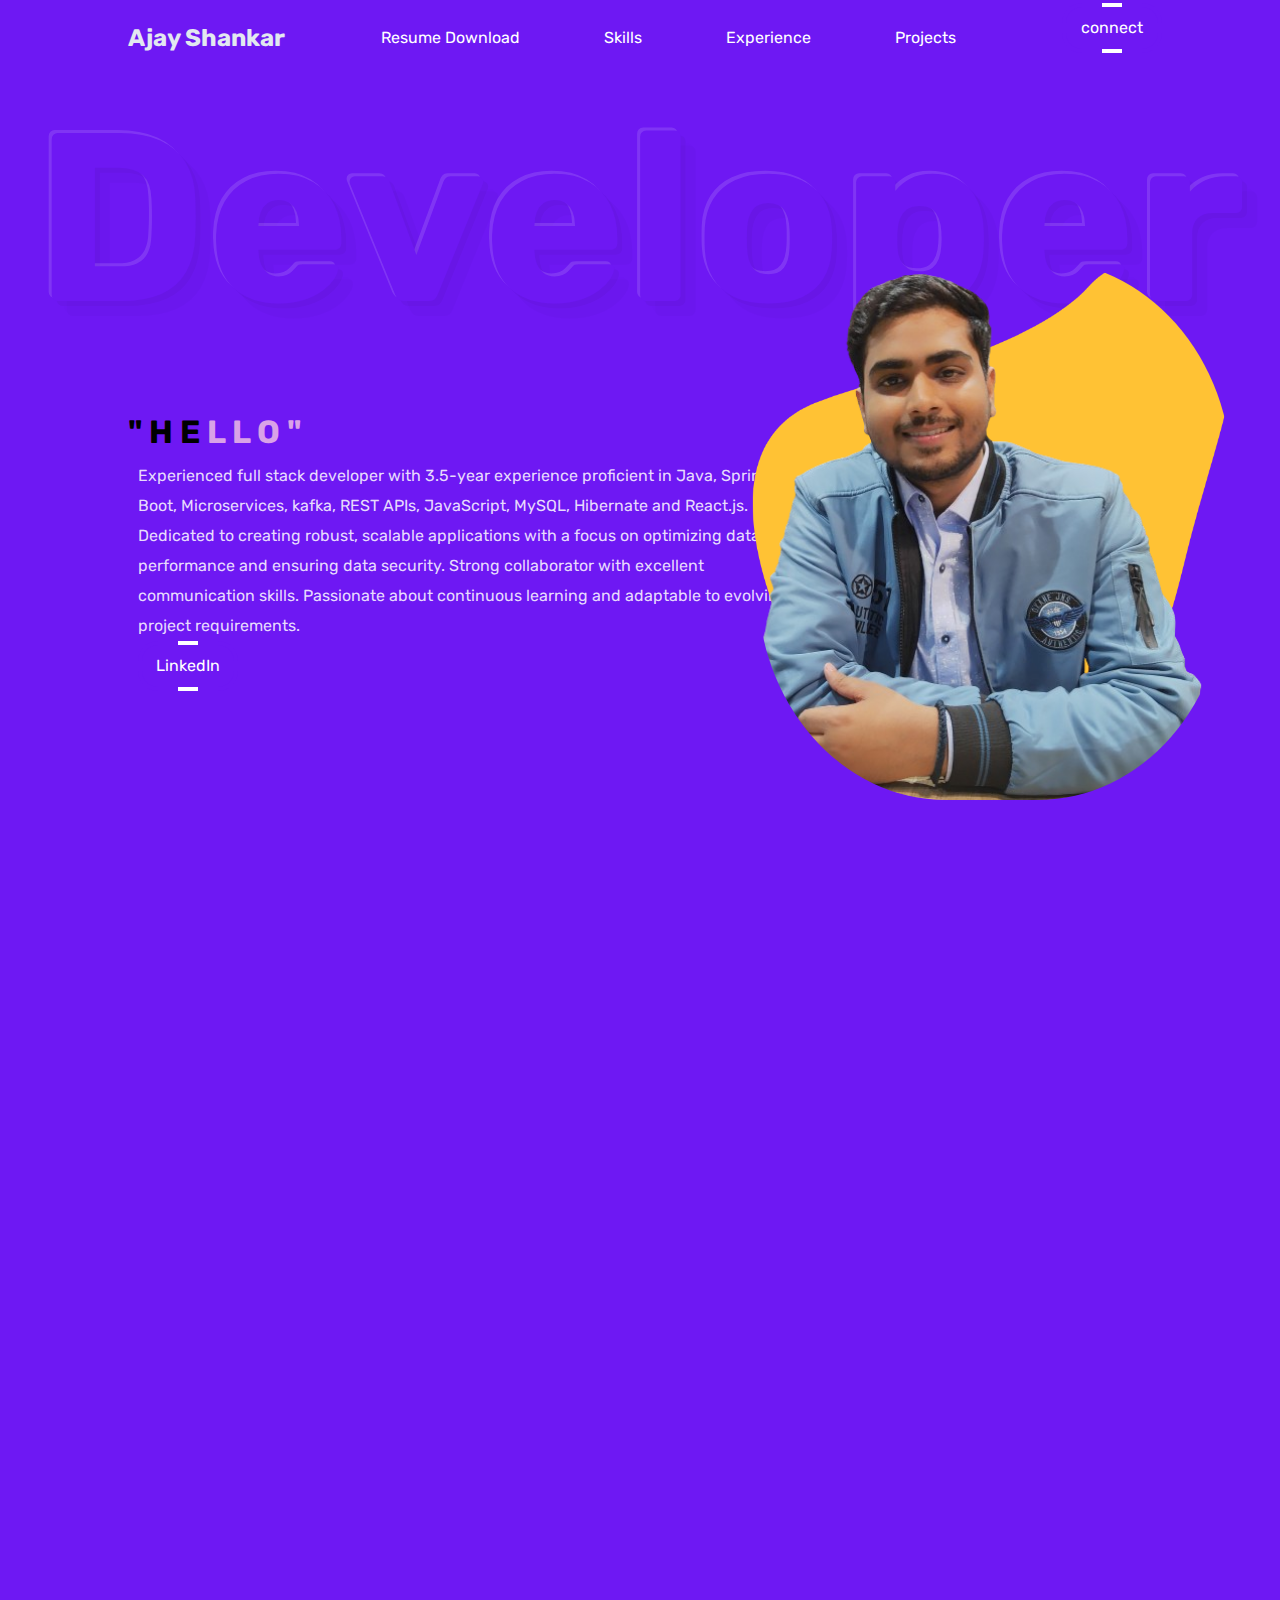
==== commit 87d8b871: "update resume download" ====
--- a/index.html
+++ b/index.html
@@ -14,7 +14,7 @@
     <nav class="navbar">
       <h2 class="logo">Ajay Shankar</h2>
       <ul>
-        <li><a href="https://www.canva.com/design/DAGCr1r_u6o/0tIzIKWPhfI3zePtLBJBNg/view?utm_content=DAGCr1r_u6o&utm_campaign=designshare&utm_medium=link&utm_source=editor">Resume Download</a></li>
+        <li><a href="https://drive.google.com/file/d/1t6-fQb1Y4B5s6ejrYZoyIzspMtRpIwQh/view?usp=drive_link">Resume Download</a></li>
         <li><a href="./navigationPage/Skills.html">Skills</a></li>
         <li><a href="./navigationPage/Experience.html">Experience</a></li>
         <li><a href="./navigationPage/Projects.html">Projects</a></li>
--- a/style.css
+++ b/style.css
@@ -162,7 +162,7 @@
 }
 
 .containerDesigner{
-  width: 80%;
+  width: 100%;
   justify-content: center;
   align-items: center;
   display: flex;
@@ -216,10 +216,10 @@
  }
  
  .detel p{
-     color: rgb(255, 255, 255);
+     color: rgba(255, 255, 255, 0.842);
      line-height: 30px;
      padding: 10px;
-     width: 40%;
+     width: 65%;
  }
  
  .images{
